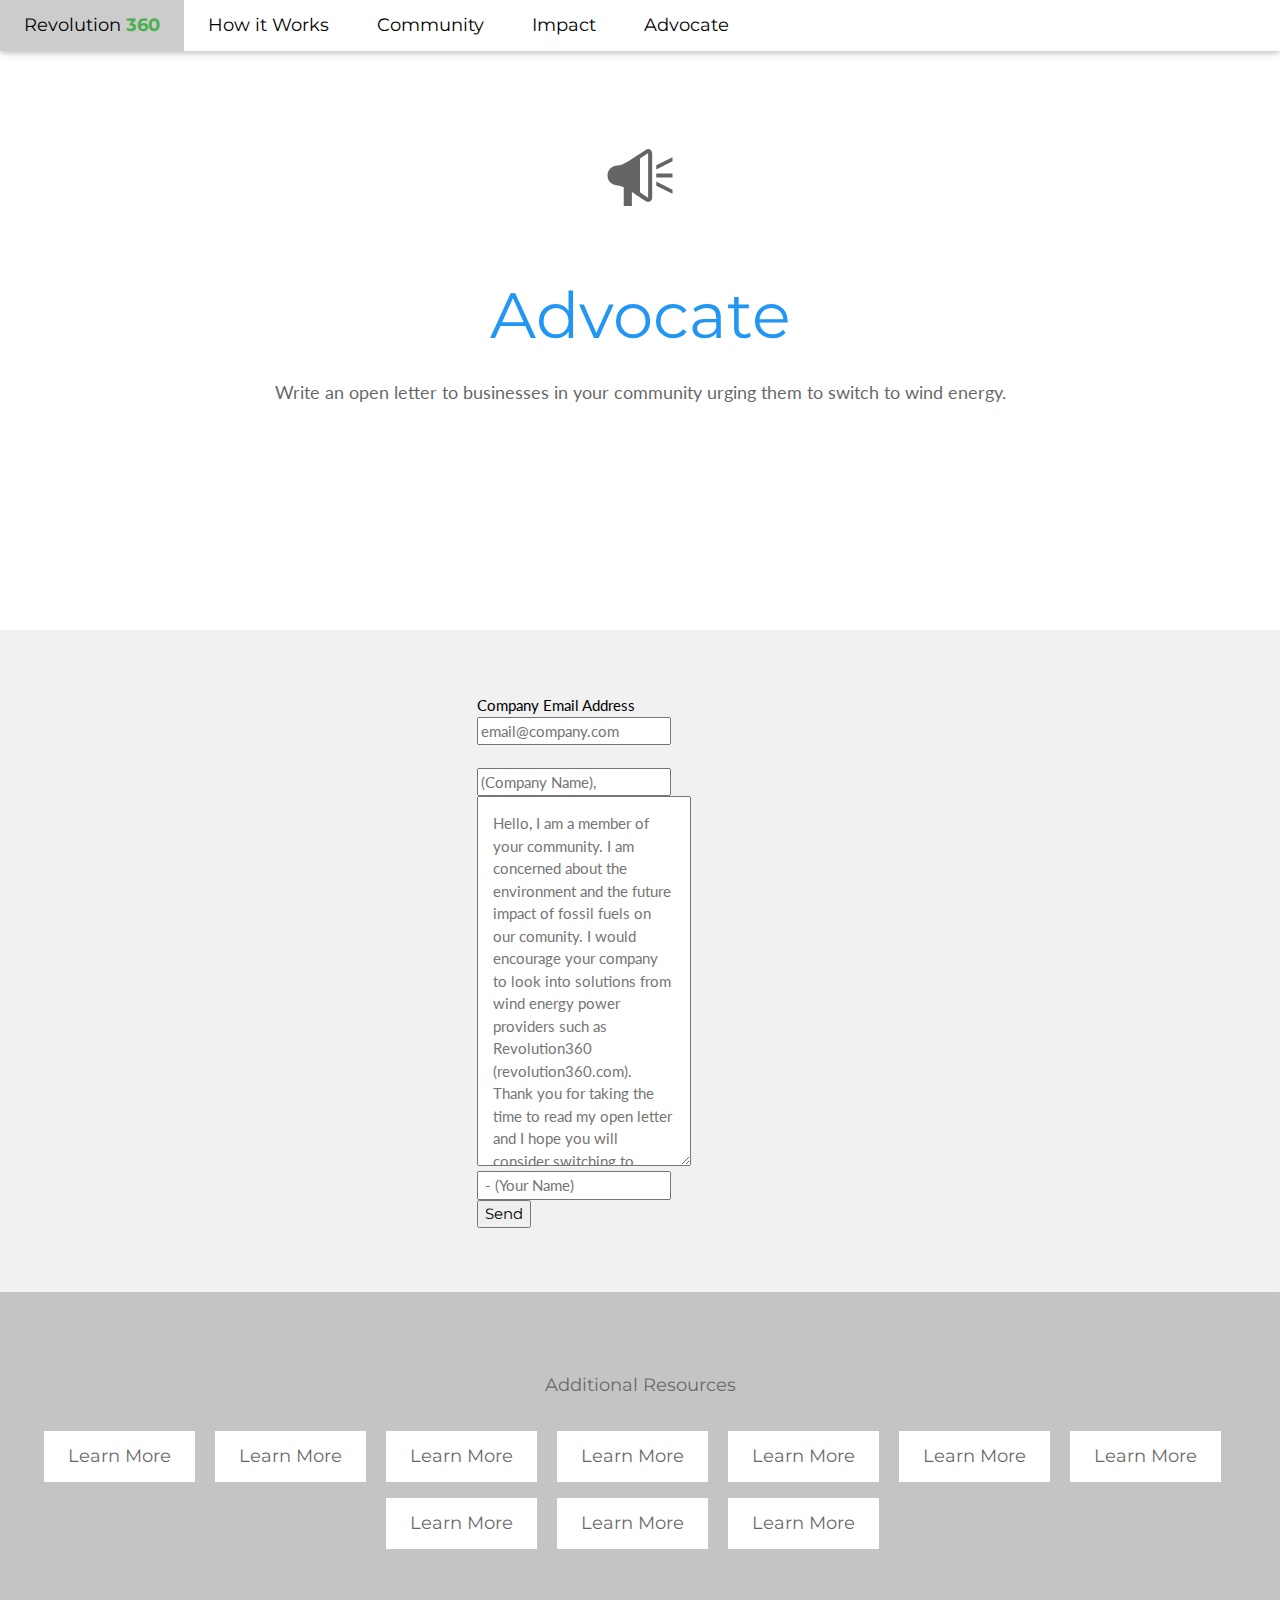
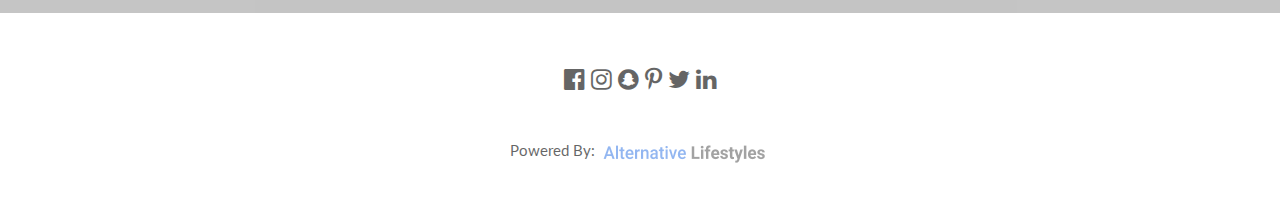
==== advocate.html @ 9f7e71fe "Adding Will Bryan's Splash-Page Content" ====
<!DOCTYPE html>
<html lang="en">
<head>
    <!-- Meta -->
        <meta charset="UTF-8">
        <meta name="viewport" content="width=device-width, initial-scale=1">
        <title>English 2311 - Revolution 360</title>
    <!-- W3 Schools template stylesheets -->
        <link rel="stylesheet" href="https://www.w3schools.com/w3css/4/w3.css">
    <!-- Font Stylesheets -->
        <link rel="stylesheet" href="https://fonts.googleapis.com/css?family=Lato">
        <link rel="stylesheet" href="https://fonts.googleapis.com/css?family=Montserrat">
        <link rel="stylesheet" href="https://cdnjs.cloudflare.com/ajax/libs/font-awesome/4.7.0/css/font-awesome.min.css">
    <!-- Custom Stylesheets -->
        <link rel="stylesheet" href="css/r360.css">
        <script src="https://ajax.googleapis.com/ajax/libs/jquery/3.3.1/jquery.min.js"></script>
        <link rel="stylesheet" href="https://stackpath.bootstrapcdn.com/bootstrap/4.1.3/css/bootstrap.min.css" integrity="sha384-MCw98/SFnGE8fJT3GXwEOngsV7Zt27NXFoaoApmYm81iuXoPkFOJwJ8ERdknLPMO" crossorigin="anonymous">
        <script src="https://stackpath.bootstrapcdn.com/bootstrap/4.1.3/js/bootstrap.min.js" integrity="sha384-ChfqqxuZUCnJSK3+MXmPNIyE6ZbWh2IMqE241rYiqJxyMiZ6OW/JmZQ5stwEULTy" crossorigin="anonymous"></script>
</head>
<body>

    <!-- Navbar -->
    <div class="w3-top">
      <div class="w3-bar w3-white w3-card w3-left-align w3-large">
          <a class="w3-bar-item w3-button w3-hide-medium w3-hide-large w3-right w3-padding-large w3-hover-white w3-large w3-blue" href="javascript:void(0);" onclick="myFunction()" title="Toggle Navigation Menu"><i class="fa fa-bars"></i></a>
          <a href="index.html" class="w3-bar-item w3-button w3-padding-large w3-white">Revolution<b style="color:#4CAF50;"> 360</b></a>
          <a href="technology.html" class="w3-bar-item w3-button w3-hide-small w3-padding-large w3-hover-white">How it Works</a>
          <a href="community.html" class="w3-bar-item w3-button w3-hide-small w3-padding-large w3-hover-white">Community</a>
          <a href="impact.html" class="w3-bar-item w3-button w3-hide-small w3-padding-large w3-hover-white">Impact</a>
          <a href="advocate.html" class="w3-bar-item w3-button w3-padding-large">Advocate</a>
      </div>

      <!-- Navbar on small screens -->
      <div id="navDemo" class="w3-bar-block w3-white w3-hide w3-hide-large w3-hide-medium w3-large">
          <a href="technology.html" class="w3-bar-item w3-button w3-padding-large">How it Works</a>
          <a href="community.html" class="w3-bar-item w3-button w3-padding-large">Community</a>
          <a href="impact.html" class="w3-bar-item w3-button w3-padding-large">Impact</a>
          <a href="advocate.html" class="w3-bar-item w3-button w3-padding-large">Advocate</a>
      </div>
    </div>

    <!-- Header -->
    <header class="w3-container w3-white w3-center" style=" height: 70vh;">
        <h1><svg xmlns="http://www.w3.org/2000/svg" style="opacity: .6; padding-top: 15vh;" width="200" height="200" viewBox="0 0 16 16"><path fill-rule="evenodd" d="M10 1c-.17 0-.36.05-.52.14C8.04 2.02 4.5 4.58 3 5c-1.38 0-3 .67-3 2.5S1.63 10 3 10c.3.08.64.23 1 .41V15h2v-3.45c1.34.86 2.69 1.83 3.48 2.31.16.09.34.14.52.14.52 0 1-.42 1-1V2c0-.58-.48-1-1-1zm0 12c-.38-.23-.89-.58-1.5-1-.16-.11-.33-.22-.5-.34V3.31c.16-.11.31-.2.47-.31.61-.41 1.16-.77 1.53-1v11zm2-6h4v1h-4V7zm0 2l4 2v1l-4-2V9zm4-6v1l-4 2V5l4-2z"/></svg></h1>
        <h1 class="w3-margin w3-jumbo w3-text-blue" style="padding-top: 3vh;">Advocate</h1>
        <p class="w3-margin w3-large w3-text-black" style="opacity: .6;">Write an open letter to businesses in your community urging them to switch to wind energy.</p>
    </header>

    <!-- First Grid -->
    <div class="w3-row-padding w3-light-grey w3-padding-64 w3-container">
        <div class="w3-content" >
            <div class="w3-third">
                &nbsp;
            </div>
            <div class="w3-third" style=" ">
                <form>
                    <div class="form-group" style="width: 100%;">
                        <label for="exampleFormControlInput1">Company Email Address</label><br>
                        <input type="email" class="form-control" id="exampleFormControlInput1" placeholder="email@company.com">
                    </div>
                    <div class="form-group" style="width: 100%;">
                        <br>
                        <input type="email" class="form-control" id="exampleFormControlInput1" placeholder="(Company Name),"><br>
                        <textarea style="padding: 1rem;" class="form-control" id="exampleFormControlTextarea1" rows="15" placeholder="Hello, I am a member of your community. I am concerned about the environment and the future impact of fossil fuels on our comunity. I would encourage your company to look into solutions from wind energy power providers such as Revolution360 (revolution360.com). Thank you for taking the time to read my open letter and I hope you will consider switching to sustainable energy sources."></textarea><br>
                        <input type="email" class="form-control" id="exampleFormControlInput1" placeholder=" - (Your Name)">
                    </div>
                    <div class="form-group">
                        <button class="btn btn-lg btn-primary" type="button" name="button">Send</button>
                    </div>
                </form>
            </div>
            <div class="w3-third">
                &nbsp;
            </div>
        </div>
    </div>

    <!-- Resource Footer -->
    <div class="w3-container w3-grey w3-center w3-opacity w3-padding-64" >
        <h1 class="w3-margin w3-large">Additional Resources</h1>
        <button class="w3-button w3-white w3-padding-large w3-large w3-margin-top w3-margin-right">Learn More</button>
        <button class="w3-button w3-white w3-padding-large w3-large w3-margin-top w3-margin-right">Learn More</button>
        <button class="w3-button w3-white w3-padding-large w3-large w3-margin-top w3-margin-right">Learn More</button>
        <button class="w3-button w3-white w3-padding-large w3-large w3-margin-top w3-margin-right">Learn More</button>
        <button class="w3-button w3-white w3-padding-large w3-large w3-margin-top w3-margin-right">Learn More</button>
        <button class="w3-button w3-white w3-padding-large w3-large w3-margin-top w3-margin-right">Learn More</button>
        <button class="w3-button w3-white w3-padding-large w3-large w3-margin-top w3-margin-right">Learn More</button>
        <button class="w3-button w3-white w3-padding-large w3-large w3-margin-top w3-margin-right">Learn More</button>
        <button class="w3-button w3-white w3-padding-large w3-large w3-margin-top w3-margin-right">Learn More</button>
        <button class="w3-button w3-white w3-padding-large w3-large w3-margin-top w3-margin-right">Learn More</button>
    </div>

    <!-- Footer -->
    <footer class="w3-container w3-padding-32 w3-center w3-opacity">
        <div class="w3-xlarge w3-padding-16">
            <i class="fa fa-facebook-official w3-hover-opacity"></i>
            <i class="fa fa-instagram w3-hover-opacity"></i>
            <i class="fa fa-snapchat w3-hover-opacity"></i>
            <i class="fa fa-pinterest-p w3-hover-opacity"></i>
            <i class="fa fa-twitter w3-hover-opacity"></i>
            <i class="fa fa-linkedin w3-hover-opacity"></i>
       </div>
       <p>Powered By: <img src="media/al.png" alt="Alternative Lifestyles Logo"></p>
    </footer>

    <!-- Scripts -->
        <script type="text/javascript" src="scripts/modal.js"></script>
        <script type="text/javascript" src="scripts/relocation.js"></script>

</body>
</html>
---- css/r360.css ----
/** ==========================================================
  From Original W3 Template
========================================================== **/

body,h1,h2,h3,h4,h5,h6 {
    font-family: "Lato", sans-serif;
}

.w3-bar,h1,button {
    font-family: "Montserrat", sans-serif;
}

.fa-anchor,.fa-coffee {
    font-size:200px;
}

/** ==========================================================
  Custom Classes
========================================================== **/

.container-for-gif{
    height: 20em;
    width: 25em;
}

.custom-grid-padding{

}

.custom-header{
    height: 70vh;
    padding-bottom: 10vh;
}

.custom-header-text{
    padding-top: 10vh;
}

.custom-header-text-bold{
    font-size: 1.45em;
}

.custom-header-text-bold-sub{
    font-size: 1.35em;
}

.custom-span-faded-6{
    opacity: .6;
}

.custom-span-faded-8{
    opacity: .8;
}

.custom-splash-page-image-thirds{
    height: 95%;
    width: 95%;
}

.to-your-home{
    height: 14em;
    width: 18em;
}
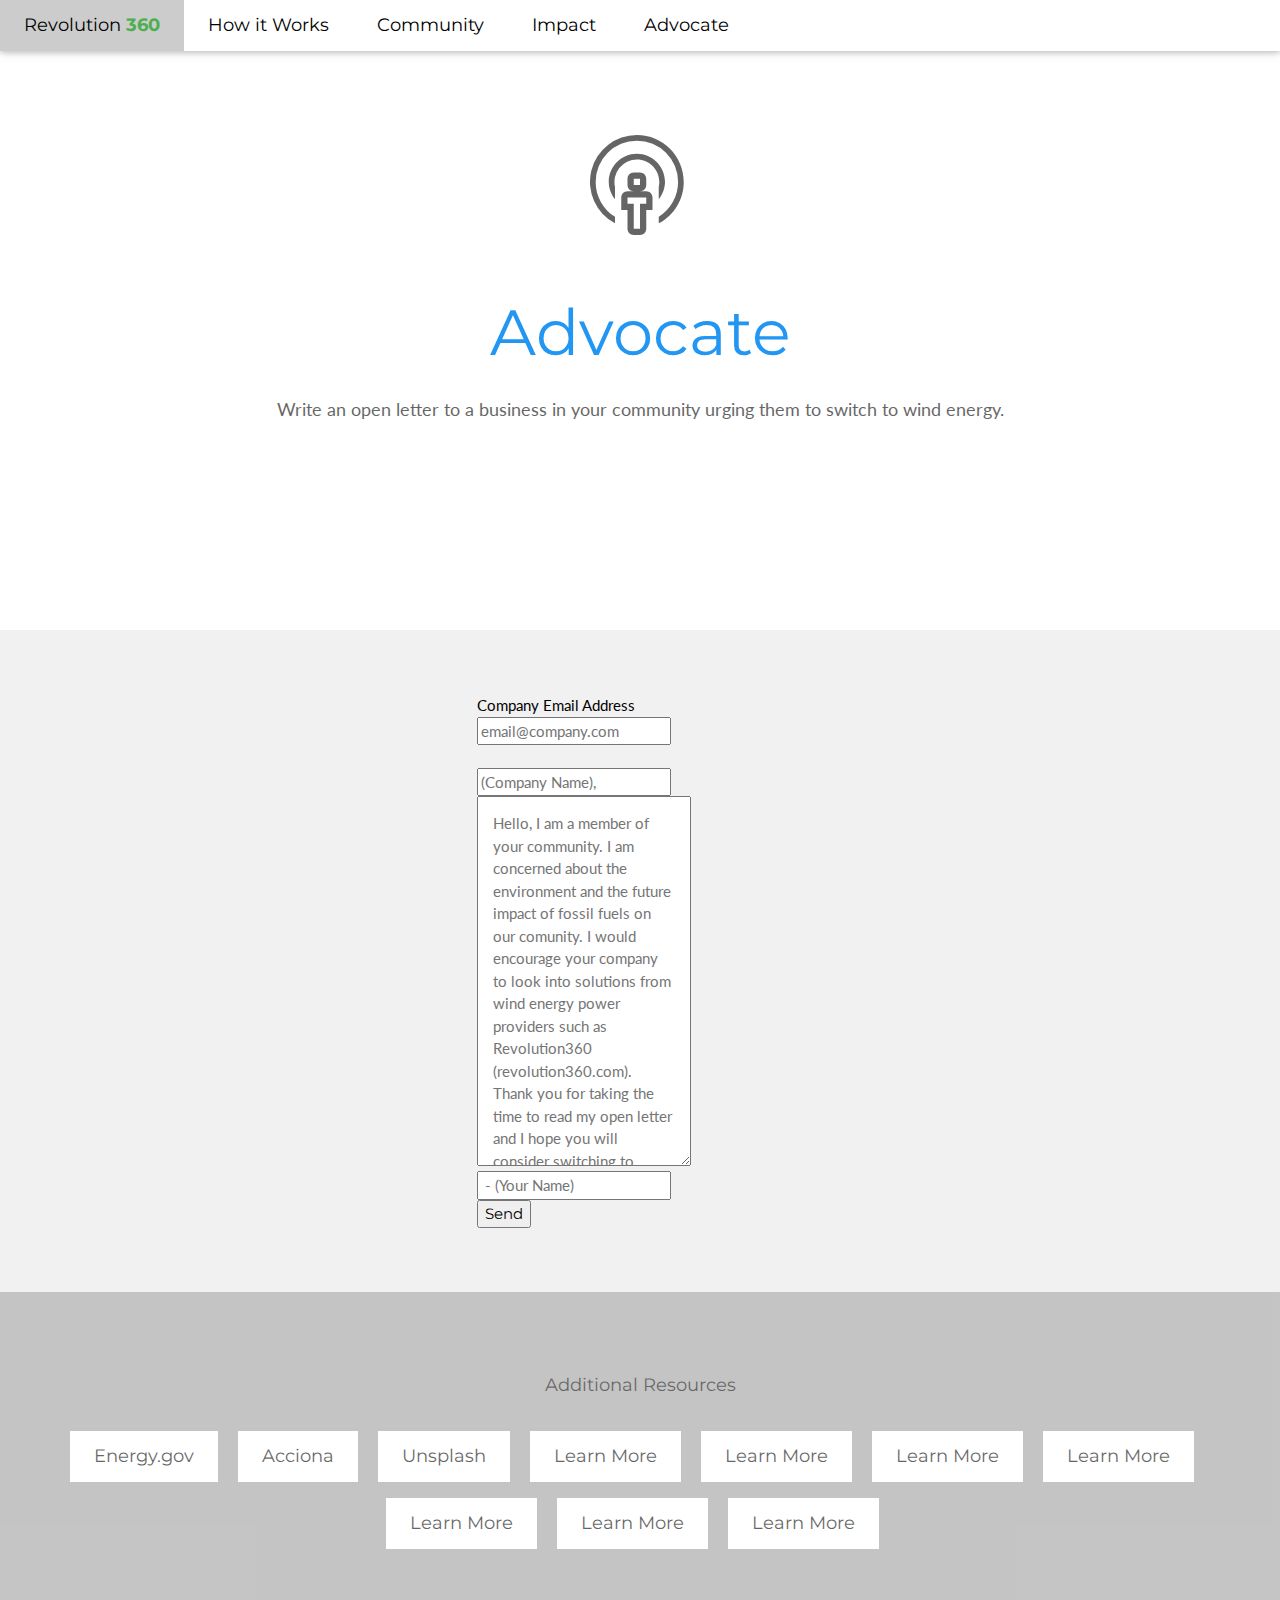
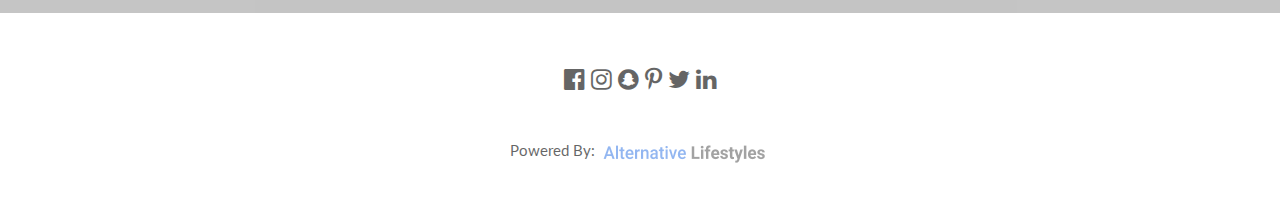
==== commit 53a7f33a: "Added unsplashed images, standardized the header" ====
--- a/advocate.html
+++ b/advocate.html
@@ -23,11 +23,11 @@
     <div class="w3-top">
       <div class="w3-bar w3-white w3-card w3-left-align w3-large">
           <a class="w3-bar-item w3-button w3-hide-medium w3-hide-large w3-right w3-padding-large w3-hover-white w3-large w3-blue" href="javascript:void(0);" onclick="myFunction()" title="Toggle Navigation Menu"><i class="fa fa-bars"></i></a>
-          <a href="index.html" class="w3-bar-item w3-button w3-padding-large w3-white">Revolution<b style="color:#4CAF50;"> 360</b></a>
+          <a href="main.html" class="w3-bar-item w3-button w3-padding-large w3-white">Revolution<b style="color:#4CAF50;"> 360</b></a>
           <a href="technology.html" class="w3-bar-item w3-button w3-hide-small w3-padding-large w3-hover-white">How it Works</a>
           <a href="community.html" class="w3-bar-item w3-button w3-hide-small w3-padding-large w3-hover-white">Community</a>
           <a href="impact.html" class="w3-bar-item w3-button w3-hide-small w3-padding-large w3-hover-white">Impact</a>
-          <a href="advocate.html" class="w3-bar-item w3-button w3-padding-large">Advocate</a>
+          <a href="advocate.html" class="w3-bar-item w3-button w3-hide-small w3-padding-large w3-hover-white">Advocate</a>
       </div>
 
       <!-- Navbar on small screens -->
@@ -40,10 +40,10 @@
     </div>
 
     <!-- Header -->
-    <header class="w3-container w3-white w3-center" style=" height: 70vh;">
-        <h1><svg xmlns="http://www.w3.org/2000/svg" style="opacity: .6; padding-top: 15vh;" width="200" height="200" viewBox="0 0 16 16"><path fill-rule="evenodd" d="M10 1c-.17 0-.36.05-.52.14C8.04 2.02 4.5 4.58 3 5c-1.38 0-3 .67-3 2.5S1.63 10 3 10c.3.08.64.23 1 .41V15h2v-3.45c1.34.86 2.69 1.83 3.48 2.31.16.09.34.14.52.14.52 0 1-.42 1-1V2c0-.58-.48-1-1-1zm0 12c-.38-.23-.89-.58-1.5-1-.16-.11-.33-.22-.5-.34V3.31c.16-.11.31-.2.47-.31.61-.41 1.16-.77 1.53-1v11zm2-6h4v1h-4V7zm0 2l4 2v1l-4-2V9zm4-6v1l-4 2V5l4-2z"/></svg></h1>
+    <header class="w3-container w3-white w3-center" style=" height: 70vh; padding-top: 15vh;">
+        <svg xmlns="http://www.w3.org/2000/svg"style="opacity: .6; " width="100" height="100" viewBox="0 0 16 16"><path fill-rule="evenodd" d="M9 9H8c.55 0 1-.45 1-1V7c0-.55-.45-1-1-1H7c-.55 0-1 .45-1 1v1c0 .55.45 1 1 1H6c-.55 0-1 .45-1 1v2h1v3c0 .55.45 1 1 1h1c.55 0 1-.45 1-1v-3h1v-2c0-.55-.45-1-1-1zM7 7h1v1H7V7zm2 4H8v4H7v-4H6v-1h3v1zm2.09-3.5c0-1.98-1.61-3.59-3.59-3.59A3.593 3.593 0 0 0 4 8.31v1.98c-.61-.77-1-1.73-1-2.8 0-2.48 2.02-4.5 4.5-4.5S12 5.01 12 7.49c0 1.06-.39 2.03-1 2.8V8.31c.06-.27.09-.53.09-.81zm3.91 0c0 2.88-1.63 5.38-4 6.63v-1.05a6.553 6.553 0 0 0 3.09-5.58A6.59 6.59 0 0 0 7.5.91 6.59 6.59 0 0 0 .91 7.5c0 2.36 1.23 4.42 3.09 5.58v1.05A7.497 7.497 0 0 1 7.5 0C11.64 0 15 3.36 15 7.5z"/></svg>
         <h1 class="w3-margin w3-jumbo w3-text-blue" style="padding-top: 3vh;">Advocate</h1>
-        <p class="w3-margin w3-large w3-text-black" style="opacity: .6;">Write an open letter to businesses in your community urging them to switch to wind energy.</p>
+        <p class="w3-margin w3-large w3-text-black" style="opacity: .6;">Write an open letter to a business in your community urging them to switch to wind energy.</p>
     </header>
 
     <!-- First Grid -->
@@ -78,9 +78,9 @@
     <!-- Resource Footer -->
     <div class="w3-container w3-grey w3-center w3-opacity w3-padding-64" >
         <h1 class="w3-margin w3-large">Additional Resources</h1>
-        <button class="w3-button w3-white w3-padding-large w3-large w3-margin-top w3-margin-right">Learn More</button>
-        <button class="w3-button w3-white w3-padding-large w3-large w3-margin-top w3-margin-right">Learn More</button>
-        <button class="w3-button w3-white w3-padding-large w3-large w3-margin-top w3-margin-right">Learn More</button>
+        <button class="w3-button w3-white w3-padding-large w3-large w3-margin-top w3-margin-right" href="https://www.energy.gov/eere/wind/how-do-wind-turbines-work">Energy.gov</button>
+        <button class="w3-button w3-white w3-padding-large w3-large w3-margin-top w3-margin-right" href="https://www.acciona.com/renewable-energy/wind-power/wind-turbines/">Acciona</button>
+        <button class="w3-button w3-white w3-padding-large w3-large w3-margin-top w3-margin-right" href="https://unsplash.com/search/photos/wind-power">Unsplash</button>
         <button class="w3-button w3-white w3-padding-large w3-large w3-margin-top w3-margin-right">Learn More</button>
         <button class="w3-button w3-white w3-padding-large w3-large w3-margin-top w3-margin-right">Learn More</button>
         <button class="w3-button w3-white w3-padding-large w3-large w3-margin-top w3-margin-right">Learn More</button>
--- a/css/r360.css
+++ b/css/r360.css
@@ -27,13 +27,28 @@
 
 }
 
+.header-content-style{
+    height: 70vh;
+}
+
 .custom-header{
-    height: 70vh;
-    padding-bottom: 10vh;
+    height: 100%;
+    width: 100%;
+    background-image: url('../media/spash-image.jpg');
+    background-position: center;
+    background-size: cover;
+    background-repeat: no-repeat;
+}
+
+.custom-header-fade{
+    height: 100%;
+    width: 100%;
+    background-image: linear-gradient(to bottom left,white,  white, black, black,  white);
+    opacity:.6;
 }
 
 .custom-header-text{
-    padding-top: 10vh;
+    padding-top: 15vh;
 }
 
 .custom-header-text-bold{
@@ -57,7 +72,28 @@
     width: 95%;
 }
 
+.how-it-works-gifs{
+    width: 95%;
+}
+
 .to-your-home{
     height: 14em;
     width: 18em;
 }
+
+/** ============================================================================
+    Animation Classes
+=============================================================================**/
+
+.spin {
+  animation: rotation 8s infinite linear;
+}
+
+@keyframes rotation {
+  from {
+    transform: rotate(0deg);
+  }
+  to {
+    transform: rotate(359deg);
+  }
+}
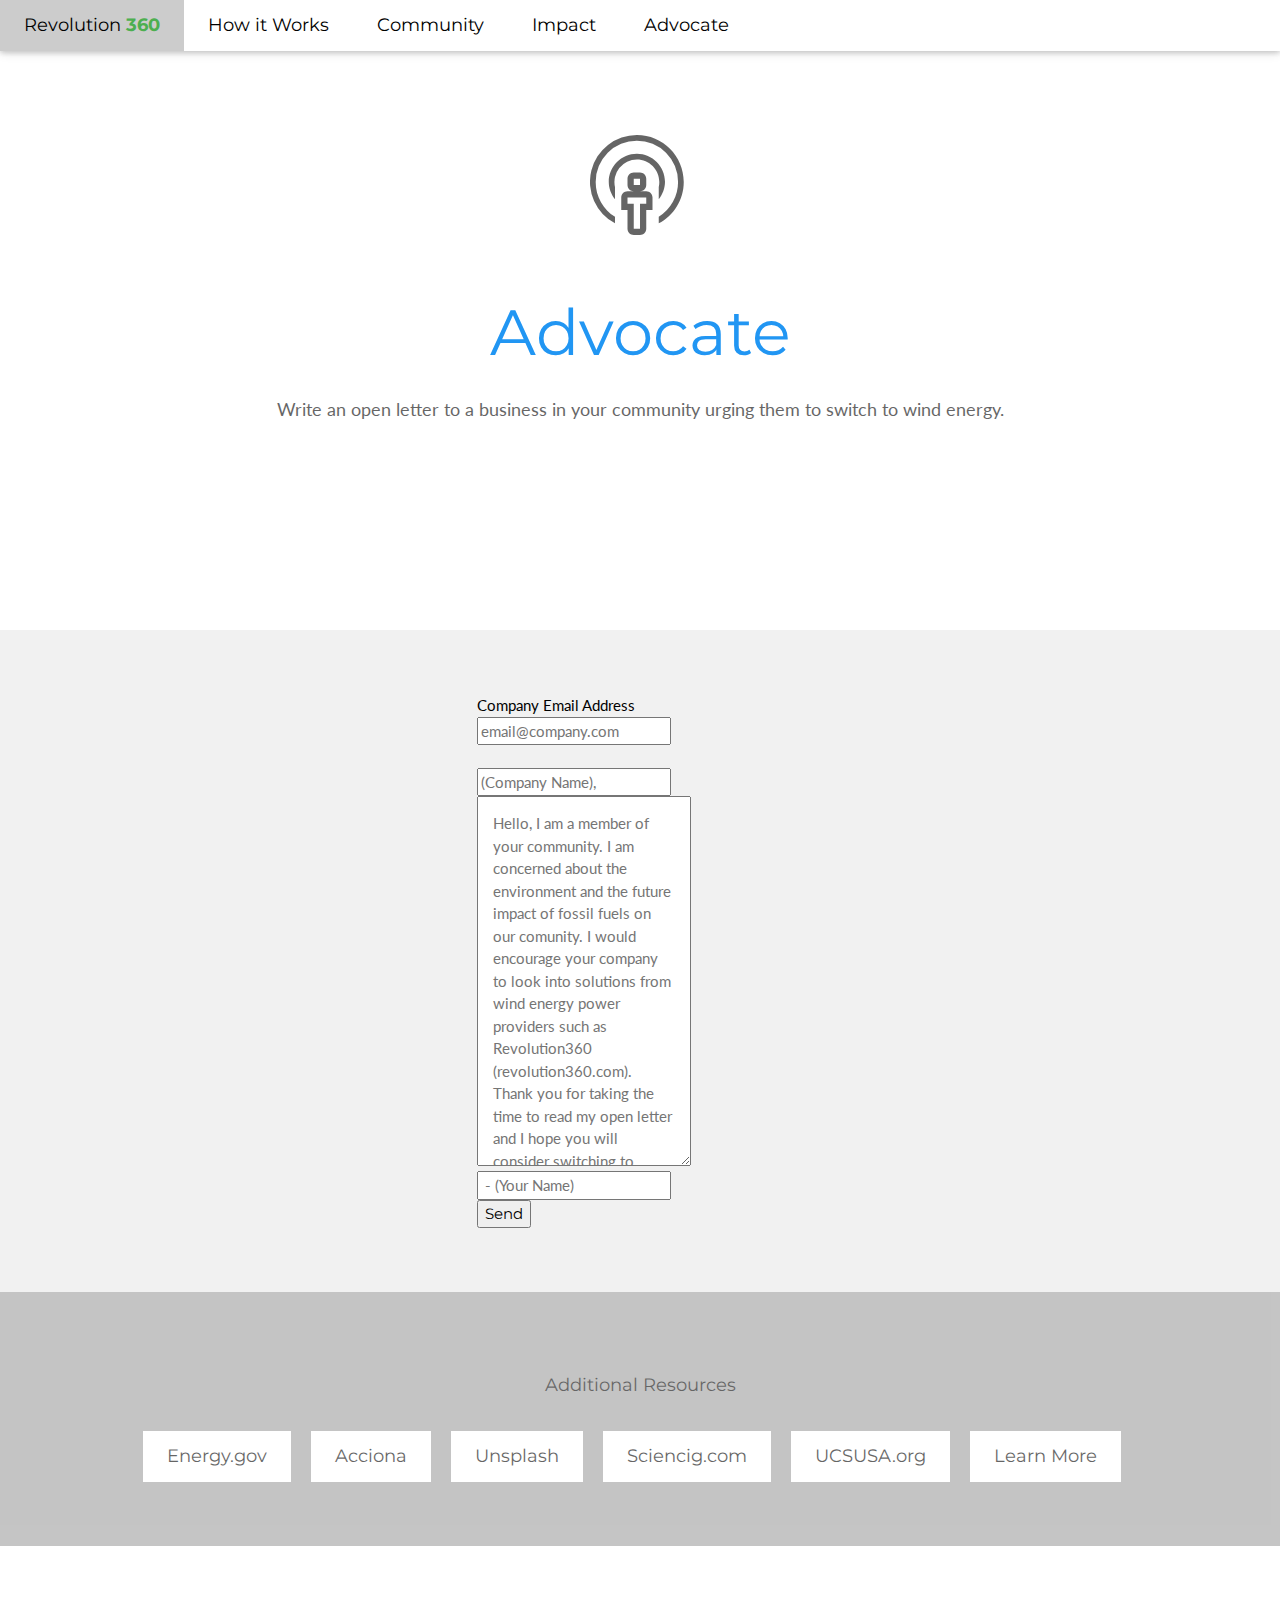
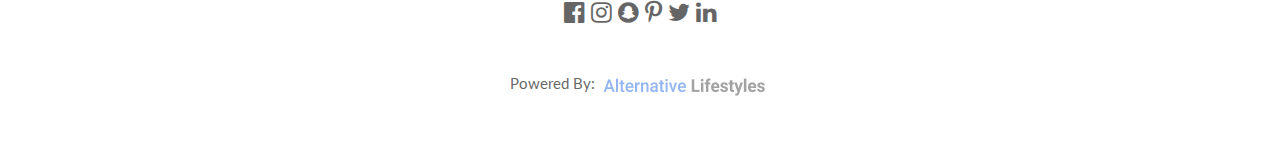
==== commit 115e9f46: "Adding Resources from Kara Harmon's paper" ====
--- a/advocate.html
+++ b/advocate.html
@@ -18,7 +18,7 @@
         <script src="https://stackpath.bootstrapcdn.com/bootstrap/4.1.3/js/bootstrap.min.js" integrity="sha384-ChfqqxuZUCnJSK3+MXmPNIyE6ZbWh2IMqE241rYiqJxyMiZ6OW/JmZQ5stwEULTy" crossorigin="anonymous"></script>
 </head>
 <body>
-
+    <!-- TODO: Leave contanet in the open latter in the success modal -->
     <!-- Navbar -->
     <div class="w3-top">
       <div class="w3-bar w3-white w3-card w3-left-align w3-large">
@@ -65,7 +65,7 @@
                         <input type="email" class="form-control" id="exampleFormControlInput1" placeholder=" - (Your Name)">
                     </div>
                     <div class="form-group">
-                        <button class="btn btn-lg btn-primary" type="button" name="button">Send</button>
+                        <button class="btn btn-lg btn-primary" type="button" name="button" onclick="document.getElementById('id01').style.display='block'">Send</button>
                     </div>
                 </form>
             </div>
@@ -75,19 +75,53 @@
         </div>
     </div>
 
+        <!-- The Modal -->
+    <div id="id01" class="w3-modal">
+      <div class="w3-modal-content">
+        <div class="w3-container">
+          <span onclick="document.getElementById('id01').style.display='none'"
+          class="w3-button w3-display-topright">&times;</span>
+          <div class="row w3-center">
+              <div class="col">
+                <br>
+                <h3 style="opacity: .8;">Message Sent</h3>
+                <hr>
+                <br>
+                <h5 style="opacity: .6;">Thank you for taking the time to advocate for a clean, sustainable future.</h5>
+                <br>
+                <hr>
+                <br>
+                <p style="opacity: .6;">Encourage another company</p>
+                <button class="w3-button w3-blue" onclick="relocateAdvocate()">Encourage Others</button>
+                <br><br>
+                <p style="opacity: .6;">- or -</p>
+                <p style="opacity: .6;">Encourage people in your community </p>
+                <div class="w3-xlarge w3-padding-16" style="opacity:.8;">
+                    <i class="fa fa-facebook-official w3-hover-opacity"></i>
+                    <i class="fa fa-instagram w3-hover-opacity"></i>
+                    <i class="fa fa-snapchat w3-hover-opacity"></i>
+                    <i class="fa fa-pinterest-p w3-hover-opacity"></i>
+                    <i class="fa fa-twitter w3-hover-opacity"></i>
+                    <i class="fa fa-linkedin w3-hover-opacity"></i>
+               </div>
+               <br>
+              </div>
+          </div>
+
+        </div>
+      </div>
+    </div>
+
     <!-- Resource Footer -->
     <div class="w3-container w3-grey w3-center w3-opacity w3-padding-64" >
         <h1 class="w3-margin w3-large">Additional Resources</h1>
         <button class="w3-button w3-white w3-padding-large w3-large w3-margin-top w3-margin-right" href="https://www.energy.gov/eere/wind/how-do-wind-turbines-work">Energy.gov</button>
         <button class="w3-button w3-white w3-padding-large w3-large w3-margin-top w3-margin-right" href="https://www.acciona.com/renewable-energy/wind-power/wind-turbines/">Acciona</button>
         <button class="w3-button w3-white w3-padding-large w3-large w3-margin-top w3-margin-right" href="https://unsplash.com/search/photos/wind-power">Unsplash</button>
+        <button class="w3-button w3-white w3-padding-large w3-large w3-margin-top w3-margin-right" href="https://sciencing.com/wind-turbines-impact-environment-positive-way-20177.html">Sciencig.com</button>
+        <button class="w3-button w3-white w3-padding-large w3-large w3-margin-top w3-margin-right" href="https://www.ucsusa.org/clean-energy/renewable-energy/environmental-impacts-wind-power">UCSUSA.org</button>
         <button class="w3-button w3-white w3-padding-large w3-large w3-margin-top w3-margin-right">Learn More</button>
-        <button class="w3-button w3-white w3-padding-large w3-large w3-margin-top w3-margin-right">Learn More</button>
-        <button class="w3-button w3-white w3-padding-large w3-large w3-margin-top w3-margin-right">Learn More</button>
-        <button class="w3-button w3-white w3-padding-large w3-large w3-margin-top w3-margin-right">Learn More</button>
-        <button class="w3-button w3-white w3-padding-large w3-large w3-margin-top w3-margin-right">Learn More</button>
-        <button class="w3-button w3-white w3-padding-large w3-large w3-margin-top w3-margin-right">Learn More</button>
-        <button class="w3-button w3-white w3-padding-large w3-large w3-margin-top w3-margin-right">Learn More</button>
+
     </div>
 
     <!-- Footer -->
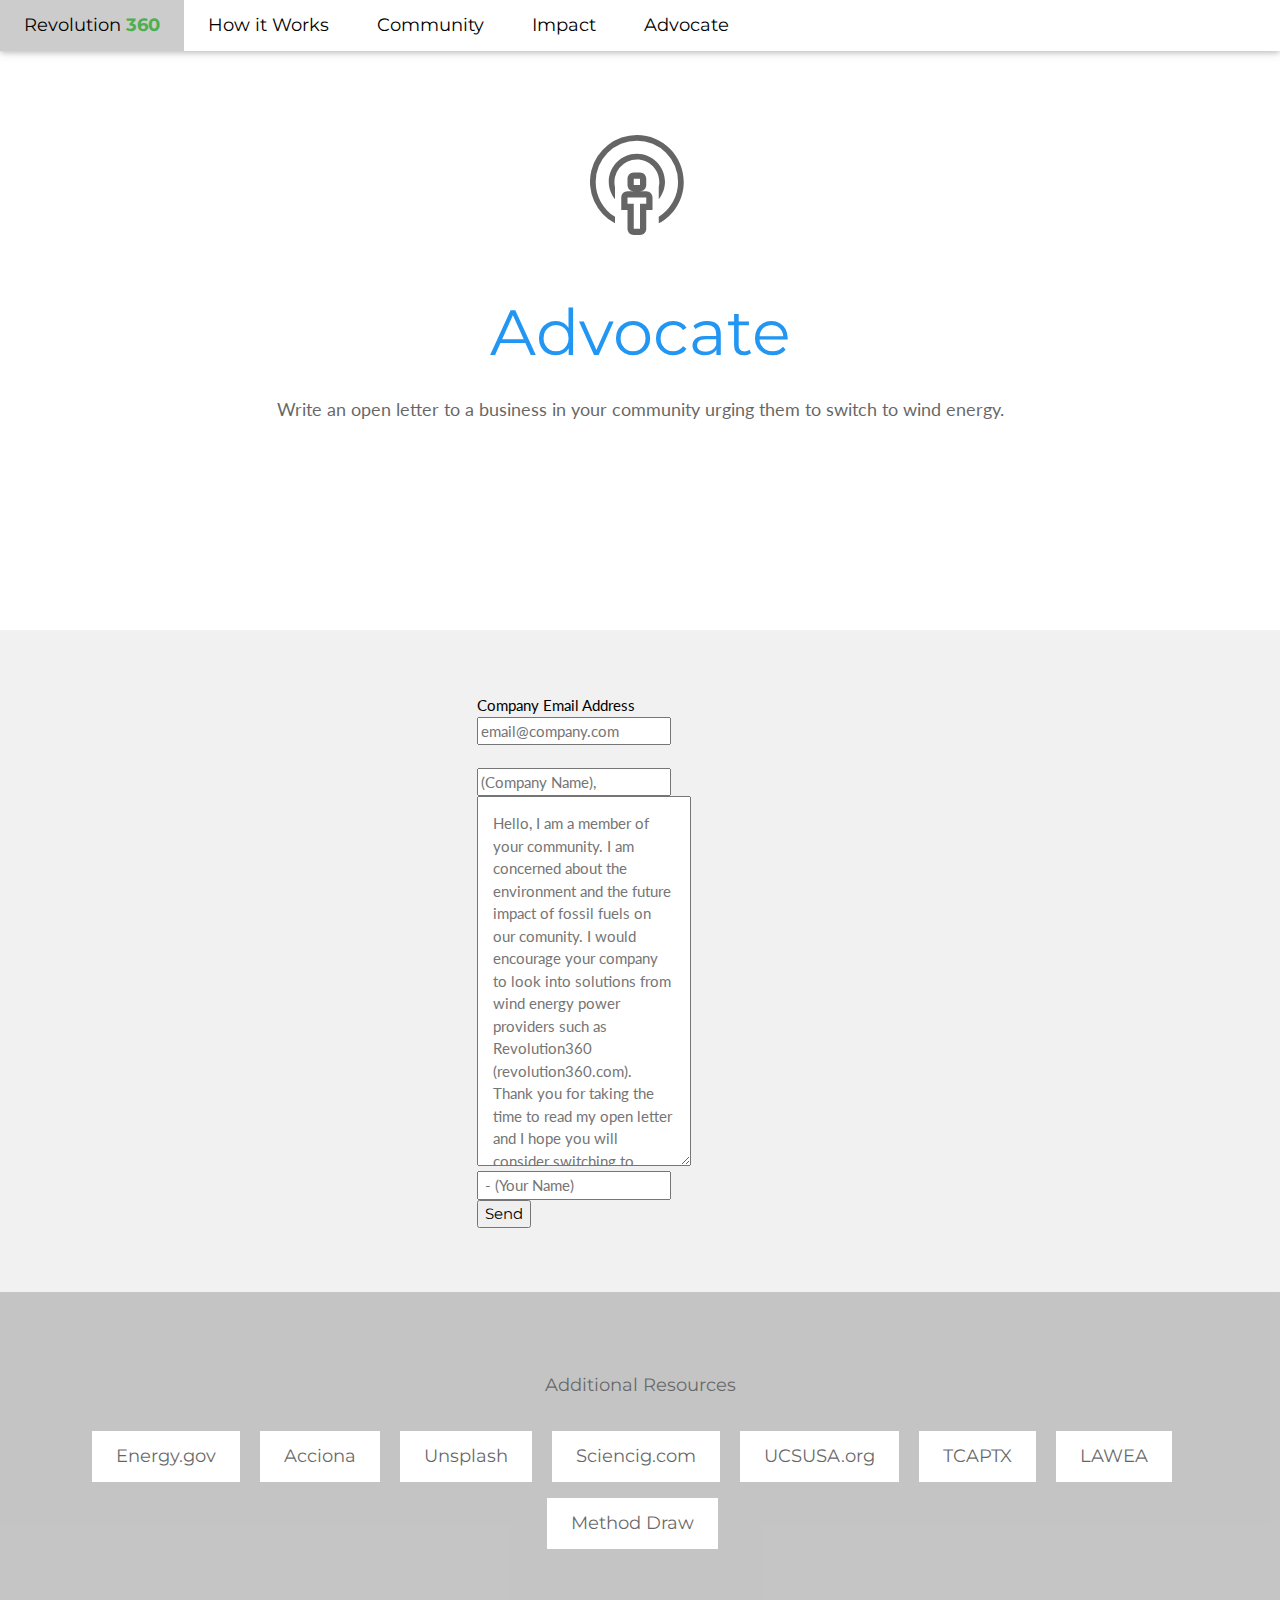
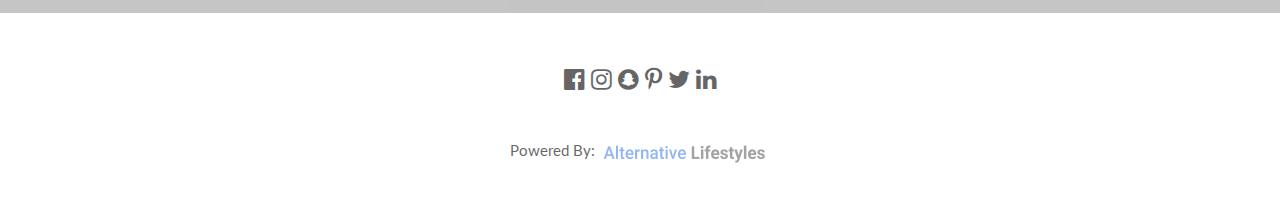
==== commit 68306771: "Adding modal functionality, fixing close button, adding resources to all pages" ====
--- a/advocate.html
+++ b/advocate.html
@@ -55,14 +55,14 @@
             <div class="w3-third" style=" ">
                 <form>
                     <div class="form-group" style="width: 100%;">
-                        <label for="exampleFormControlInput1">Company Email Address</label><br>
-                        <input type="email" class="form-control" id="exampleFormControlInput1" placeholder="email@company.com">
+                        <label for="exampleFormControlInput1" onclick="enterInfo()">Company Email Address</label><br>
+                        <input type="email" class="form-control" id="companyEmail" placeholder="email@company.com">
                     </div>
                     <div class="form-group" style="width: 100%;">
                         <br>
-                        <input type="email" class="form-control" id="exampleFormControlInput1" placeholder="(Company Name),"><br>
-                        <textarea style="padding: 1rem;" class="form-control" id="exampleFormControlTextarea1" rows="15" placeholder="Hello, I am a member of your community. I am concerned about the environment and the future impact of fossil fuels on our comunity. I would encourage your company to look into solutions from wind energy power providers such as Revolution360 (revolution360.com). Thank you for taking the time to read my open letter and I hope you will consider switching to sustainable energy sources."></textarea><br>
-                        <input type="email" class="form-control" id="exampleFormControlInput1" placeholder=" - (Your Name)">
+                        <input type="email" class="form-control" id="companyName" placeholder="(Company Name),"><br>
+                        <textarea style="padding: 1rem;" class="form-control" id="letter" rows="15" placeholder="Hello, I am a member of your community. I am concerned about the environment and the future impact of fossil fuels on our comunity. I would encourage your company to look into solutions from wind energy power providers such as Revolution360 (revolution360.com). Thank you for taking the time to read my open letter and I hope you will consider switching to sustainable energy sources."></textarea><br>
+                        <input type="email" class="form-control" id="yourName" placeholder=" - (Your Name)">
                     </div>
                     <div class="form-group">
                         <button class="btn btn-lg btn-primary" type="button" name="button" onclick="document.getElementById('id01').style.display='block'">Send</button>
@@ -79,17 +79,39 @@
     <div id="id01" class="w3-modal">
       <div class="w3-modal-content">
         <div class="w3-container">
-          <span onclick="document.getElementById('id01').style.display='none'"
-          class="w3-button w3-display-topright">&times;</span>
+          <p class="w3-button w3-display-topright" onclick="relocateAdvocate();">Close</p>
           <div class="row w3-center">
               <div class="col">
                 <br>
-                <h3 style="opacity: .8;">Message Sent</h3>
+                <h3 style="opacity: .8;" onclick="relocateAdvocate();">Message Sent</h3>
+                <hr>
+                <br>
+                <div class="w3-left-align">
+                    <div class="row">
+                        <div class="col-2">
+                            &nbsp;
+                        </div>
+                        <div class="col-8 letter-background">
+                            <p>Hello Steve,</p>
+                            <p>
+                              I am writing to you as a proud member of the following organization: Greenpeace USA, PETA, and the Rainforest Action Network. I am very concerned about the environment, and quite frankly the EXXON Mobil Corporation (which includes yourself) is one of the biggest detriments to the environment. Not only does EXXON pollute the air with toxic oils and gasses, but also attempts to replace nature with landing platforms, oil rigs, and yes gas stations (aesthetic pollution). It’s gotten so bad that I can literally feel the polluted air eating away at my fur coat and leather boots. On top of that, your unforgivable gas prices mean that I can’t even drive out of State in my vehicle  (Tan Volkswagen 1967 Bus). Although I write to you from California, I am just as passionate about this cause and I won’t stop until something is done.
+                            </p>
+                            <p>
+                              Sincerely,
+                              <br>
+                              Rain
+                            </p>
+                        </div>
+                        <div class="col-2">
+                            &nbsp;
+                        </div>
+                    </div>
+
+                </div>
+                <br>
                 <hr>
                 <br>
                 <h5 style="opacity: .6;">Thank you for taking the time to advocate for a clean, sustainable future.</h5>
-                <br>
-                <hr>
                 <br>
                 <p style="opacity: .6;">Encourage another company</p>
                 <button class="w3-button w3-blue" onclick="relocateAdvocate()">Encourage Others</button>
@@ -120,7 +142,9 @@
         <button class="w3-button w3-white w3-padding-large w3-large w3-margin-top w3-margin-right" href="https://unsplash.com/search/photos/wind-power">Unsplash</button>
         <button class="w3-button w3-white w3-padding-large w3-large w3-margin-top w3-margin-right" href="https://sciencing.com/wind-turbines-impact-environment-positive-way-20177.html">Sciencig.com</button>
         <button class="w3-button w3-white w3-padding-large w3-large w3-margin-top w3-margin-right" href="https://www.ucsusa.org/clean-energy/renewable-energy/environmental-impacts-wind-power">UCSUSA.org</button>
-        <button class="w3-button w3-white w3-padding-large w3-large w3-margin-top w3-margin-right">Learn More</button>
+        <button class="w3-button w3-white w3-padding-large w3-large w3-margin-top w3-margin-right" href="https://tcaptx.com/education/the-texas-electricity-market-101">TCAPTX</button>
+        <button class="w3-button w3-white w3-padding-large w3-large w3-margin-top w3-margin-right" href="https://www.awea.org/wind-101/basics-of-wind-energy">LAWEA</button>
+        <button class="w3-button w3-white w3-padding-large w3-large w3-margin-top w3-margin-right" href="https://editor.method.ac/">Method Draw</button>
 
     </div>
 
@@ -140,6 +164,7 @@
     <!-- Scripts -->
         <script type="text/javascript" src="scripts/modal.js"></script>
         <script type="text/javascript" src="scripts/relocation.js"></script>
+        <script type="text/javascript" src="scripts/EnterInfo.js"></script>
 
 </body>
 </html>
--- a/css/r360.css
+++ b/css/r360.css
@@ -23,8 +23,14 @@
     width: 25em;
 }
 
-.custom-grid-padding{
+.circle-svg{
+    height: 10rem;
+    width: 10rem;
+}
 
+.big-img{
+
+    width: 95%;
 }
 
 .header-content-style{
@@ -76,9 +82,18 @@
     width: 95%;
 }
 
+.message{
+    color:red;
+}
+
 .to-your-home{
     height: 14em;
     width: 18em;
+}
+
+.letter-background{
+    background-color: #EFEFEF;
+    padding: 20px;
 }
 
 /** ============================================================================
